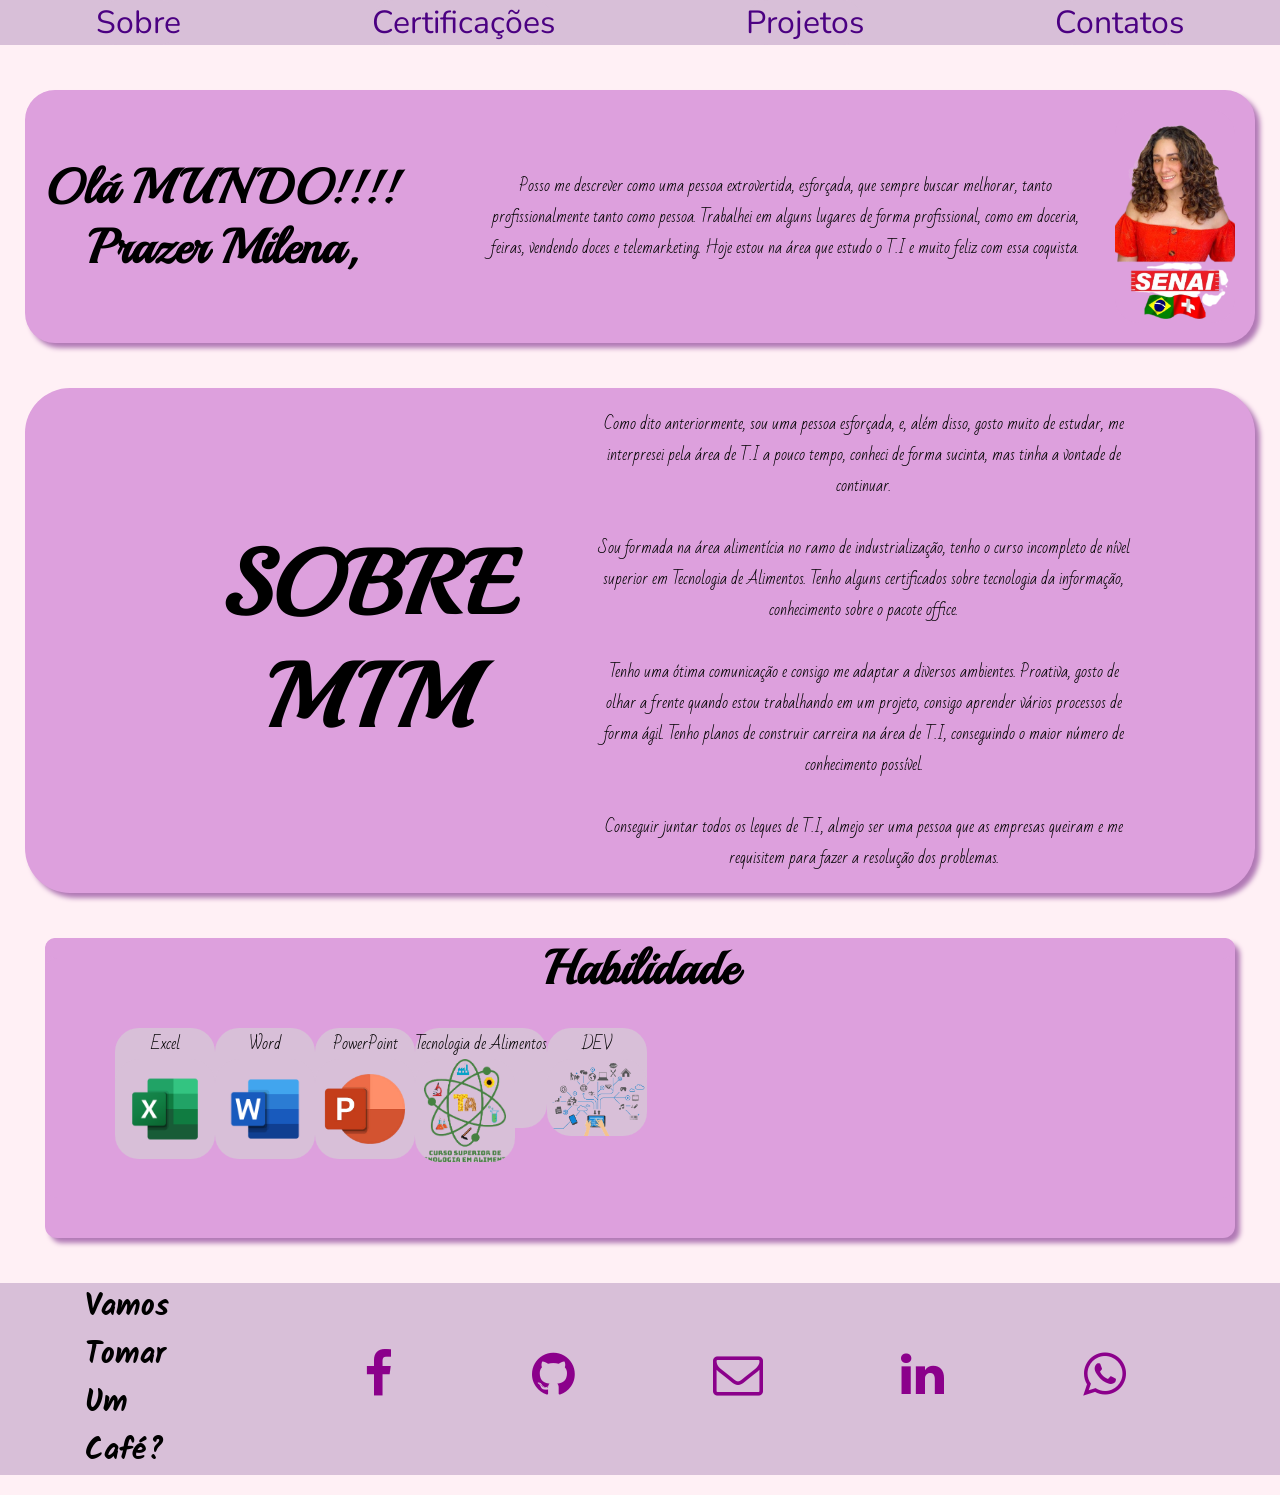
==== HTML1/HTML/Index.html @ 4c460f3e "Add files via upload Pagina pessoal de HTML e CSS" ====
<!DOCTYPE html>
<html lang="en">
<head>
    <meta charset="UTF-8">
    <meta name="viewport" content="width=device-width, initial-scale=1.0">
    <link rel="stylesheet" href="./styles.css">
    <link rel="stylesheet" href="https://cdnjs.cloudflare.com/ajax/libs/font-awesome/4.7.0/css/font-awesome.min.css">
    <title>Mileena</title>
    <style>
       @import url('https://fonts.googleapis.com/css2?family=Kalam&display=swap');
       @import url('https://fonts.googleapis.com/css2?family=Playball&display=swap');
       @import url('https://fonts.googleapis.com/css2?family=Bad+Script&family=Caveat:wght@500&family=Marck+Script&family=Nunito:ital@1&display=swap');
    </style>
</head>
<body>
    <header>
        <div id="cabecalho">
        <ul> 
            <li>Sobre</li>
            <li>Certificações</li>
            <li>Projetos</li>
            <li>Contatos</li>
        </ul>
        </div>
    </header>
    
    <body>

        <div id="ola">
        <h1>
            Olá MUNDO!!!! 
            <br>
            Prazer Milena,
        </h1>
        <p>
            Posso me descrever como uma pessoa extrovertida, esforçada, que 
            sempre buscar melhorar, tanto profissionalmente tanto como pessoa. 
            Trabalhei em alguns lugares de forma profissional, como em doceria,
            feiras, vendendo doces e telemarketing. Hoje estou na área que estudo o T.I
            e muito feliz com essa coquista.
        </p>
        <img src="./img/Nina1-removebg-preview.png" alt="Milena" width="120p">
        </div>

        <div class="blocosobre">
    <h1>
        SOBRE MIM
    </h1>
        <p>
            Como dito anteriormente, sou uma pessoa esforçada, e, além disso, gosto
            muito de estudar, me interpresei pela área de T.I a pouco tempo, conheci
            de forma sucinta, mas tinha a vontade de continuar. <br> <br> Sou formada na área
            alimentícia no ramo de industrialização, tenho o curso incompleto de nível
            superior em Tecnologia de Alimentos. Tenho alguns certificados sobre
            tecnologia da informação, conhecimento sobre o pacote office.
            <br><br>
            Tenho uma ótima comunicação e consigo me adaptar a diversos ambientes. Proativa, 
            gosto de olhar a frente quando estou trabalhando em um projeto, consigo 
            aprender vários processos de forma ágil. Tenho planos de construir carreira 
            na área de T.I, conseguindo o maior número de conhecimento possível. <br><br> Conseguir
            juntar todos os leques de T.I, almejo ser uma pessoa que as empresas queiram e 
            me requisitem para fazer a resolução dos problemas.
        </p>

    </div> 

    <div id="habilidade">
        <div id="tt">
            <h2>
                Habilidade
            </h2>
        </div>
        <div id="list">
            <ul>
                <li>Excel
                    <img src="./img/excel-logo-0.png" alt="Excel" width="100px">
                </li>
                <li>Word
                    <img src="./img/word-logo-0.png" alt="Word" width="100px">
                </li>
                
                <li>
                     PowerPoint
                     <img src="./img/ppt.png" alt="PowerPoint" width="100px">
                   
                </li>
                
                <li>Tecnologia de Alimentos
                    <img src="./img/Logo_do_curso_final-removebg-preview.jpg" alt="Técnico em Alimentos" width="100px">
                </li>
                
                <li>DEV
                    <img src="./img/DEV-removebg-preview.png" alt="Desenvolvimento de Sistemas" width="100px">
                </li>
                
            </ul>
        </div>
    </div>
        
    </body>

    <footer>
        <nav id="rodape">
            <h1>Vamos Tomar Um Café?</h1>            
                    <div id="icones">
                    <a href="https://www.facebook.com/milena.muniz.988?mibextid=9R9pXO"><i class="fa fa-facebook" aria-hidden="true"></i></a>
                    <a href="https://github.com/Milena-MM"><i class="fa fa-github" aria-hidden="true"></i></a>
                    <a href=mailto:milenamelo1709@gmail.com?subject ="link HTML"><i class="fa fa-envelope-o" aria-hidden="true"></i></a>
                    <a href="https://www.linkedin.com/in/milena-melo-506614163?utm_source=share&utm_campaign=share_via&utm_content=profile&utm_medium=android_app"><i class="fa fa-linkedin" aria-hidden="true"></i></a>
                    <a href="https://wa.me/qr/5LDFYDHQO6DFE1"><i class="fa fa-whatsapp" aria-hidden="true"></i></a>
                    </div>
        </nav>
    </footer>
</body>
</html>
---- HTML1/HTML/styles.css ----
*{
background-color:LavenderBlush;
list-style: none; 
box-sizing: border-box;
margin: 0;
padding: 0;
}

header{
width: 100%;
}

 #cabecalho ul {
    display: flex;
    justify-content: space-around;
    background-color: Thistle;
    height: 45px;
    font-size: 2em;
   
 }

 #cabecalho ul li{
background-color: Thistle;
display: flex;
justify-content: space-around;
align-items: center;
font-family: 'Nunito', sans-serif;
color: indigo;
}

 #ola{
    display: flex;
    align-items: center;
    text-align: center;
    justify-content: space-between;
    margin: 45px 25px;
    background-color: plum;
    padding: 20px 20px;
    border-radius: 30px;
    font-family: 'Bad Script', cursive;
    box-shadow: 5px 5px 5px #b179b5;
 }

 #ola p, h1, img{
    background-color:plum;
 }

 #ola p{
    width: 600px;
    margin-left: 55px;
    background-color: plum;
 }
#ola h1{
    font-family: 'Playball', cursive;
    font-size: 3em;
    font-weight: bold;
   
}

.blocosobre{
    display: flex;
    align-items: center;
    text-align: center;
    justify-content: space-between;
    margin: 45px 25px;
    background-color: plum;
    padding: 20px 120px;
    border-radius: 45px;
    font-family: 'Bad Script', cursive;
    box-shadow: 5px 5px 5px #b179b5;
}

.blocosobre p{
    width: 640px;
    background-color: plum;
}

.blocosobre h1{
    font-size: 90px;
    font-family: 'Playball', cursive;
   
}

#habilidade{
    background-color: plum;
    margin: 45px 45px;
    justify-content: center;
    height: 300px;
    border-radius: 12px;
    font-family: 'Bad Script', cursive;
    box-shadow: 5px 5px 5px #b179b5;

}

#habilidade ul{ 
    display: flex;
    justify-content: space-around;
    height: 100px;
    background-color: plum;
    
}

li{
    display: block;
    background-color: Thistle;
    border-radius: 24px;
 
}

#habilidade h2 {
    background-color: plum;
    height: 20px;  
    font-family: 'Playball', cursive;
    font-size: 3em;
    
}

#tt {
    display: flex;
    justify-content: center;
    height: fit-content;
    background-color: plum;
    border-radius: 12px;
}

#habilidade img, p{
    background-color: Thistle;
    justify-content: center;
    display: flex;
}

#list{
background-color: plum;
text-align: center; 
padding: 70px;
height: 80%;
display: flex;
align-items: center;
border-radius: 12px;
}

#list li,img {
    border-radius: 24px;
    vertical-align: middle;
}


footer{
    background-color:Thistle;
    width: auto;
    height: auto;
}

#rodape{
display: flex;
justify-content: space-around;
align-items: center;
background-color: Thistle;
margin: 0 20px 20px 20px;
font-family: 'Kalam', cursive;
font-size: 20px;
}

#icones i, a {
    background-color: Thistle;
    color:DarkMagenta;
}
#icones{
    font-size: 50px;
    display: flex;
    justify-content: space-around;
    align-items: center;
    width: 900px;
    background-color: Thistle;
    
}

#rodape h1{
    width: 80px;
    background-color: Thistle;
}
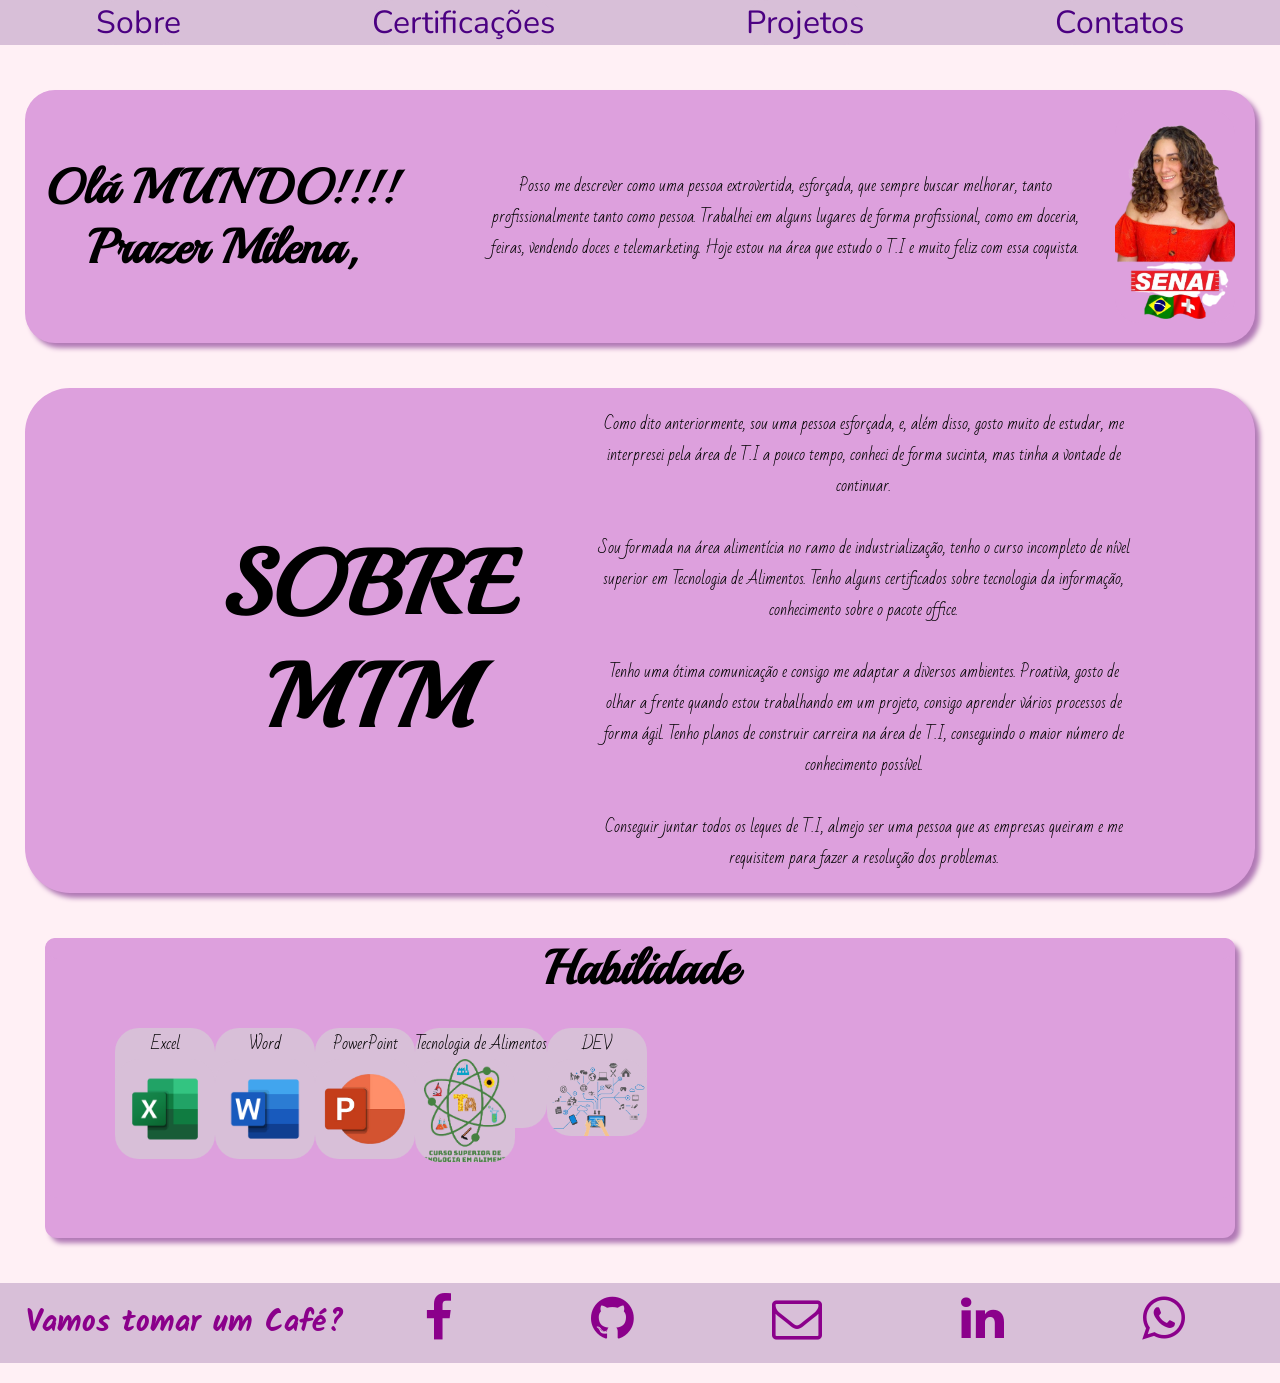
==== commit 756e3a65: "Add files via upload Página pessoal HTML Atualizado" ====
--- a/HTML1/HTML/Index.html
+++ b/HTML1/HTML/Index.html
@@ -1,5 +1,5 @@
 <!DOCTYPE html>
-<html lang="en">
+<html lang="pt-br">
 <head>
     <meta charset="UTF-8">
     <meta name="viewport" content="width=device-width, initial-scale=1.0">
@@ -24,7 +24,7 @@
         </div>
     </header>
     
-    <body>
+
 
         <div id="ola">
         <h1>
@@ -39,7 +39,7 @@
             feiras, vendendo doces e telemarketing. Hoje estou na área que estudo o T.I
             e muito feliz com essa coquista.
         </p>
-        <img src="./img/Nina1-removebg-preview.png" alt="Milena" width="120p">
+        <img src="./img/Nina1-removebg-preview.png" alt="Milena" width="120px">
         </div>
 
         <div class="blocosobre">
@@ -101,11 +101,11 @@
 
     <footer>
         <nav id="rodape">
-            <h1>Vamos Tomar Um Café?</h1>            
+            <h2>Vamos tomar um Café?</h2>            
                     <div id="icones">
                     <a href="https://www.facebook.com/milena.muniz.988?mibextid=9R9pXO"><i class="fa fa-facebook" aria-hidden="true"></i></a>
                     <a href="https://github.com/Milena-MM"><i class="fa fa-github" aria-hidden="true"></i></a>
-                    <a href=mailto:milenamelo1709@gmail.com?subject ="link HTML"><i class="fa fa-envelope-o" aria-hidden="true"></i></a>
+                    <a href=""><i class="fa fa-envelope-o" aria-hidden="true"></i></a>
                     <a href="https://www.linkedin.com/in/milena-melo-506614163?utm_source=share&utm_campaign=share_via&utm_content=profile&utm_medium=android_app"><i class="fa fa-linkedin" aria-hidden="true"></i></a>
                     <a href="https://wa.me/qr/5LDFYDHQO6DFE1"><i class="fa fa-whatsapp" aria-hidden="true"></i></a>
                     </div>
--- a/HTML1/HTML/styles.css
+++ b/HTML1/HTML/styles.css
@@ -161,6 +161,11 @@
 font-size: 20px;
 }
 
+#rodape h2{
+    background-color: Thistle;
+    color:DarkMagenta;
+}
+
 #icones i, a {
     background-color: Thistle;
     color:DarkMagenta;
@@ -175,7 +180,3 @@
     
 }
 
-#rodape h1{
-    width: 80px;
-    background-color: Thistle;
-}
